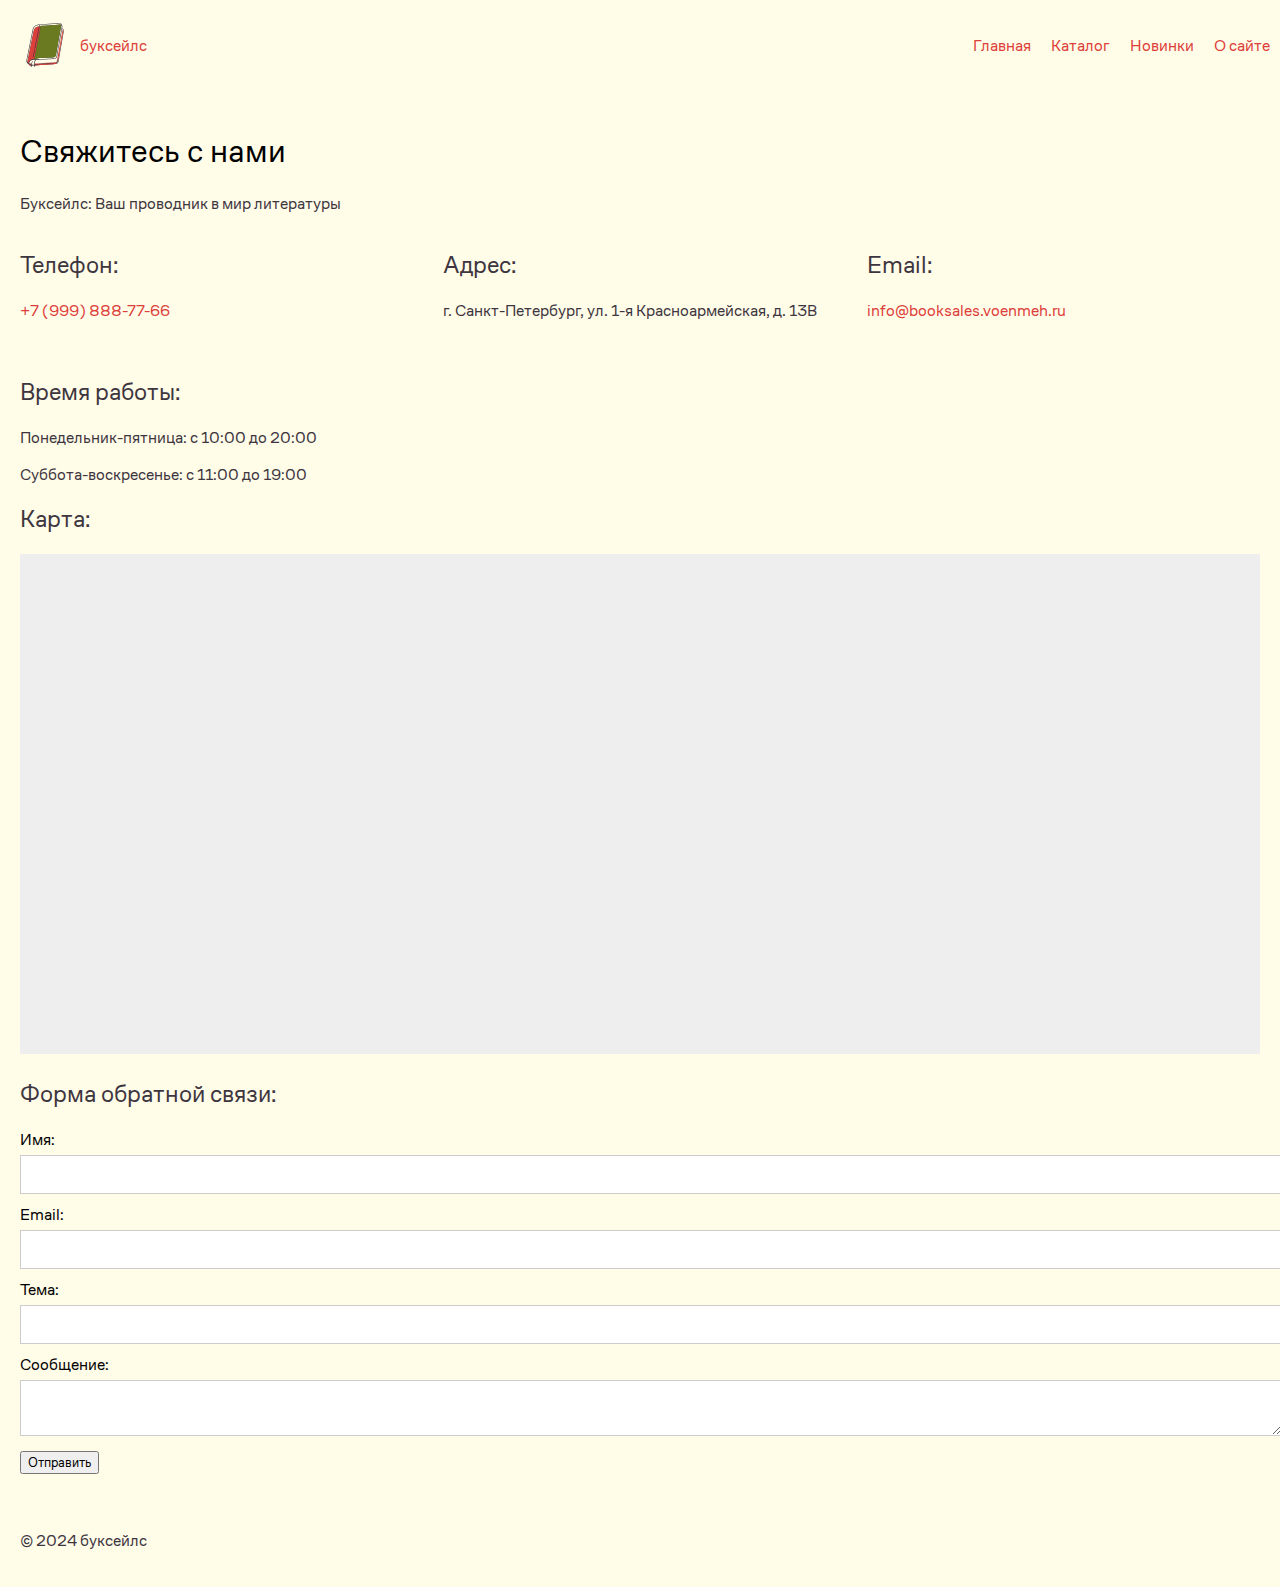
==== about.html @ e973d5db "first commit" ====
<!DOCTYPE html>
<html lang="ru">
<head>
    <meta charset="UTF-8">
    <meta name="viewport" content="width=device-width, initial-scale=1.0">
    <title>Контакты - буксейлс</title>
    <link rel="stylesheet" href="styles.css">
</head>
<body>
    <header>
        <div class="nav-container">
            <a href="index.html" class="logo"><img src="icons/logo.svg" alt="BookSales"> буксейлс</a> 
            <nav>
                <ul>
                    <li><a href="index.html">Главная</a></li>
                    <li><a href="index.html">Каталог</a></li>
                    <li><a href="index.html">Новинки</a></li>
                    <li><a href="about.html">О сайте</a></li>
                </ul>
            </nav>
        </div>
    </header>

    <main>
        <section class="contacts container">
            <h1>Свяжитесь с нами</h1>
            <p>Буксейлс: Ваш проводник в мир литературы</p> 

            <div class="contacts-info">
                <div class="contact-item">
                    <h2>Телефон:</h2>
                    <p><a href="tel:+79998887766">+7 (999) 888-77-66</a></p> 
                </div>
                <div class="contact-item">
                    <h2>Адрес:</h2>
                    <p>г. Санкт-Петербург, ул. 1-я Красноармейская, д. 13В</p> 
                </div>
                <div class="contact-item">
                    <h2>Email:</h2>
                    <p><a href="mailto:info@booksales.voenmeh.ru">info@booksales.voenmeh.ru</a></p> 
                </div>
            </div>

            <h2>Время работы:</h2>
            <p>Понедельник-пятница: с 10:00 до 20:00</p>
            <p>Суббота-воскресенье: с 11:00 до 19:00</p>

            <h2>Карта:</h2>
            <iframe class="map" src="https://www.google.com/maps/embed?pb=!1m18!1m12!1m3!1d1681.7472767989514!2d30.307559396736625!3d59.91644640522157!2m3!1f0!2f0!3f0!3m2!1i1024!2i768!4f13.1!3m3!1m2!1s0x469630f90384b97f%3A0xc9a65360cc7aac74!2z0JHQk9Ci0KMgItCS0J7QldCd0JzQldClIiDQuNC8LiDQlC7QpC4g0KPRgdGC0LjQvdC-0LLQsCwgItCd0L7QstGL0Lkg0JrQvtGA0L_Rg9GBIg!5e0!3m2!1sru!2suk!4v1725892881693!5m2!1sru!2suk" style="border:0;" allowfullscreen="" loading="lazy" referrerpolicy="no-referrer-when-downgrade"></iframe>

            <h2>Форма обратной связи:</h2>
            <form>
                <div class="form-group">
                    <label for="name">Имя:</label>
                    <input type="text" id="name" name="name" required>
                </div>
                <div class="form-group">
                    <label for="email">Email:</label>
                    <input type="email" id="email" name="email" required>
                </div>
                <div class="form-group">
                    <label for="subject">Тема:</label>
                    <input type="text" id="subject" name="subject" required>
                </div>
                <div class="form-group">
                    <label for="message">Сообщение:</label>
                    <textarea id="message" name="message" required></textarea>
                </div>
                <button type="submit">Отправить</button>
            </form>            
        </section>
    </main>

    <footer>
        <div class="container">
            <p>© 2024 буксейлс</p>
        </div>
    </footer>
</body>
</html>
---- styles.css ----
@font-face {
    font-family: 'CoFo Sans';
    src: url('fonts/CoFoSans-Bold.eot');
    src: local('CoFo Sans Bold'), local('CoFoSans-Bold'),
        url('fonts/CoFoSans-Bold.eot?#iefix') format('embedded-opentype'),
        url('fonts/CoFoSans-Bold.woff2') format('woff2'),
        url('fonts/CoFoSans-Bold.woff') format('woff'),
        url('fonts/CoFoSans-Bold.ttf') format('truetype');
    font-weight: bold;
    font-style: normal;
}

@font-face {
    font-family: 'CoFo Sans';
    src: url('fonts/CoFoSans-Black.eot');
    src: local('CoFo Sans Black'), local('CoFoSans-Black'),
        url('fonts/CoFoSans-Black.eot?#iefix') format('embedded-opentype'),
        url('fonts/CoFoSans-Black.woff2') format('woff2'),
        url('fonts/CoFoSans-Black.woff') format('woff'),
        url('fonts/CoFoSans-Black.ttf') format('truetype');
    font-weight: 900;
    font-style: normal;
}

@font-face {
    font-family: 'CoFo Sans';
    src: url('fonts/CoFoSans-Regular.eot');
    src: local('CoFo Sans'), local('CoFoSans-Regular'),
        url('fonts/CoFoSans-Regular.eot?#iefix') format('embedded-opentype'),
        url('fonts/CoFoSans-Regular.woff2') format('woff2'),
        url('fonts/CoFoSans-Regular.woff') format('woff'),
        url('fonts/CoFoSans-Regular.ttf') format('truetype');
    font-weight: normal;
    font-style: normal;
}

@font-face {
    font-family: 'CoFo Sans';
    src: url('fonts/CoFoSans-Medium.eot');
    src: local('CoFo Sans Medium'), local('CoFoSans-Medium'),
        url('fonts/CoFoSans-Medium.eot?#iefix') format('embedded-opentype'),
        url('fonts/CoFoSans-Medium.woff2') format('woff2'),
        url('fonts/CoFoSans-Medium.woff') format('woff'),
        url('fonts/CoFoSans-Medium.ttf') format('truetype');
    font-weight: 500;
    font-style: normal;
}

@font-face {
    font-family: 'CoFo Robert';
    src: url('fonts/CoFoRobert-RegularItalic.eot');
    src: local('CoFo Robert Italic'), local('CoFoRobert-RegularItalic'),
        url('fonts/CoFoRobert-RegularItalic.eot?#iefix') format('embedded-opentype'),
        url('fonts/CoFoRobert-RegularItalic.woff2') format('woff2'),
        url('fonts/CoFoRobert-RegularItalic.woff') format('woff'),
        url('fonts/CoFoRobert-RegularItalic.ttf') format('truetype');
    font-weight: normal;
    font-style: italic;
}

*{
    font-family: 'CoFo Sans'; font-weight: normal; font-style: normal;
}

body {
    margin: 0;
    background-color: #FFFCE8; /* Фон */
}

.container {
    max-width: 2000px;
    margin: 0 auto;
    padding: 20px;
}

.image-gallery {
    display: flex;
    flex-wrap: wrap; 
    justify-content: center; 
}
  
.image-gallery img {
    margin: 5px; 
    height: auto;
    display: block;
}

header {
    background-color: #FFFCE8; /* Цвет header */
    padding: 10px;
    display: flex;
    align-items: center; 
}
  
.nav-container { 
    display: flex;
    justify-content: space-between; 
    width: 100%; 
}

.nav-container a{    
    color: #DD403A; 
    font-weight: 300;
    text-decoration: none; /* Убираем подчеркивание ссылки */
}

.logo {
    display: flex;
    align-items: center;
}
  
.logo img {
    height: 70px; 
}

nav a { 
    color: #3E363F; 
    font-weight: bold;
    text-align: center;
    text-decoration: none; /* Убираем подчеркивание ссылки */
}

nav {
    display: flex;
    align-items: center; 
    justify-content: center;
}
  
nav ul {
    list-style: none;
    margin: 0;
    padding: 0;
    display: flex;
}
  
nav li {
    margin-left: 20px;
}
  
/* Медиа-запрос для мобильных устройств */
@media (max-width: 768px) {
    .nav-container {
      flex-direction: column; 
      text-align: center;
    }
  
    .logo {
      justify-content: center;
    }
  
    nav ul {
      flex-direction: column;
    }
  
    nav li {
      margin: 5px 0;
    }
}

h2, h3, p { /* Цвет заголовков и текста */
    color: #3E363F; 
}

/* Стили для секции featured-books */
.featured-books {
    padding: 20px; /* Добавляем отступы внутри секции */
}

.book-grid {
    display: flex;
    flex-wrap: wrap; /* Разрешаем перенос книг на новую строку */
    justify-content: center; /* Выравниваем книги по центру */
}  

.book-item {
    color:#3E363F;
    text-align: center;
    text-decoration: none; /* Убираем подчеркивание */
    margin-bottom: 20px;
    width: calc(100% / 4 - 20px); /* Ширина элемента book-item с учетом отступов */
    margin: 10px; /* Отступы между book-item */
}

.book-item img {
    max-width: 100%; /* Картинка не будет шире своего контейнера */
    height: auto; /* Высота подстраивается автоматически */
    display: block; /* Убираем лишние отступы */
}

.book-info h4 {
    margin: 0 0 5px 0;
    font-weight: bold; 
}

.book-info p {
    margin: 0;
    font-family: 'CoFo Robert'; 
    font-style: italic; 
}

/* Медиа-запросы для разных размеров экрана (аналогично image-gallery) */
@media (max-width: 1200px) {
    .book-item {
      width: calc(100% / 3 - 20px); 
    }
}

@media (max-width: 900px) {
    .book-item {
      width: calc(100% / 2 - 20px); 
    }
}

@media (max-width: 600px) {
    .book-item {
      width: calc(100% - 20px); 
    }
}

.hero {    
    padding: 0 20rem; 
  }
  
  .hero > div {
    display: flex;
    align-items: center;
    flex-wrap: wrap;
    justify-content: space-between; /* Распределяем элементы по краям */
  }
  
  .hero-content {
    margin-bottom: 20px;
  }
  
  .hero-content h2 {
    font-size: 3rem; /* Размер заголовка */
    margin-bottom: 10px;
  }
  
  .hero-content p {
    font-size: 1.2rem; /* Размер текста */
  }
  
  .hero-image {
    flex: 0 0 300px; /* Фиксированная ширина 500px */
  }
  
  .hero-image img {
    width: 100%;
    max-height: 700px;
    height: auto;
    object-fit: cover;
  }
  
  @media (max-width: 900px) { 
    .hero{
        padding: 15px;
    }

    .hero-content p {
        font-size: 0.9em; /* Размер текста */
      }

    .hero > div {
      justify-content: center; /* Выравниваем элементы по центру */
    }
  
    .hero-content {
      margin-bottom: 0;
      text-align: center; /* Выравниваем текст по центру */
    }
  
    .hero-image {
      flex: 1 0 100%; /* Занимаем всю ширину */
      margin-top: 20px;
    }
  }


  .book-details-content {
    padding: 0 5rem;
    display: flex;
    align-items: flex-center; /* Выравниваем элементы по верху */
    justify-content: center;
    gap: 50px; /* Отступ между изображением и информацией */
}

.book-details img {
    max-width: 450px; /* Максимальная ширина изображения */
    object-fit: cover;
    height: auto;
}

.book-info h1 {
    margin-top: 0;
    margin-bottom: 10px;
}

.book-info h2 {
    margin-top: 20px; 
}

.book-info ul {
    list-style: disc; /* Тип маркера списка */
    padding-left: 20px; /* Отступ слева для списка */
}

.book-info button {
    background-color: #DD403A; /* Цвет кнопки */
    color: white;
    padding: 10px 20px;
    border: none;
    cursor: pointer;
}

/* Медиа-запрос для маленьких экранов */
@media (max-width: 768px) {
    .book-details-content {
        flex-direction: column; /* Располагаем элементы в колонку */
        align-items: center; /* Выравниваем элементы по центру */
    }

    .book-details img {
        max-width: 100%; /* Изображение занимает всю ширину */
        margin-bottom: 20px; /* Отступ снизу */
    }
}

.contacts-info {
    display: flex;
    justify-content: space-between; /* Располагаем элементы по краям */
    flex-wrap: wrap; /* Разрешаем перенос на новую строку */
}

.contact-item {
    flex: 0 0 calc(33.33% - 20px); /* Ширина элемента с учетом отступов */
    margin-bottom: 20px;
}
.contact-item a{
    text-decoration: none;
    color:#DD403A;
}

.map {
    width: 100%;
    height: 500px; /* Высота карты */
    background-color: #eee; /* Замените на код вставки карты */
}

.form-group {
    margin-bottom: 10px;
}

.form-group label {
    display: block;
    margin-bottom: 5px;
}

.form-group input, .form-group textarea {
    width: 100%;
    padding: 10px;
    border: 1px solid #ccc;
}


/* Медиа-запрос для маленьких экранов */
@media (max-width: 768px) {
    .contacts-info {
        flex-direction: column; /* Располагаем элементы в колонку */
    }

    .contact-item {
        flex: 1 0 100%; /* Элемент занимает всю ширину */
    }
}
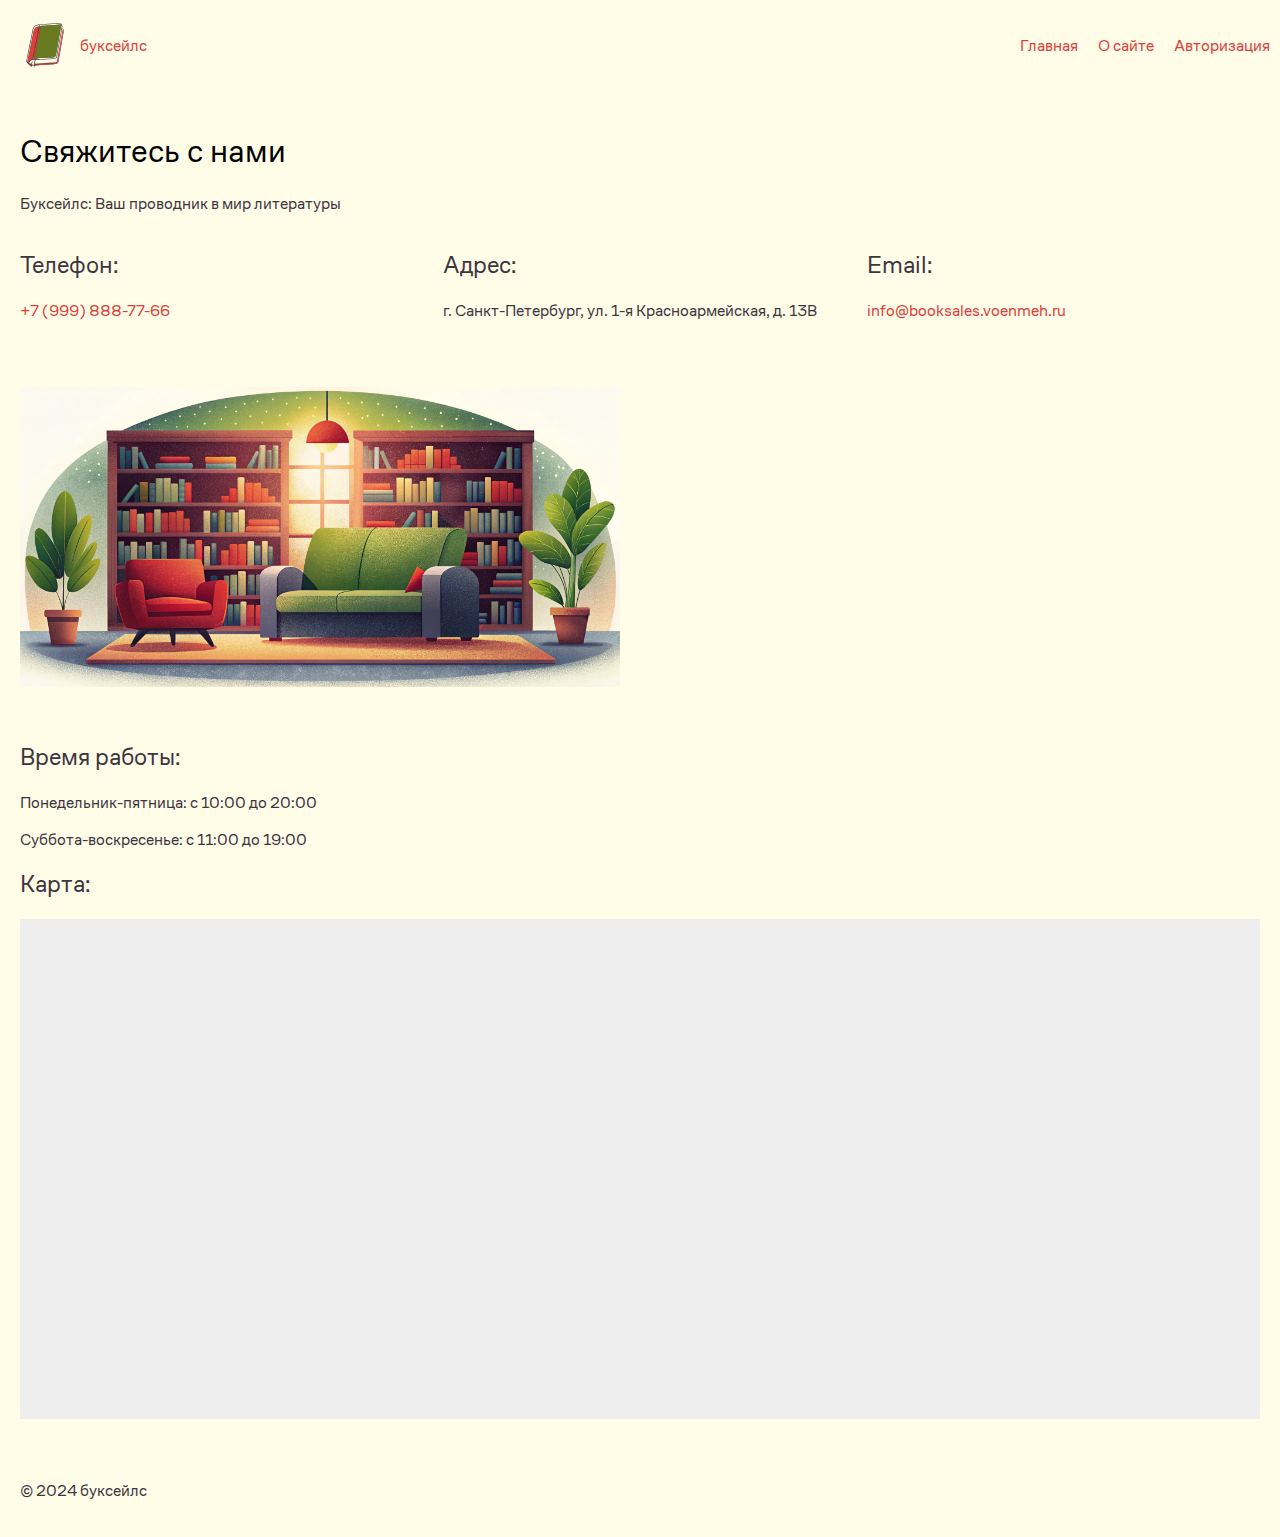
==== commit 6ee14375: "second commit" ====
--- a/about.html
+++ b/about.html
@@ -1,21 +1,22 @@
 <!DOCTYPE html>
 <html lang="ru">
+
 <head>
     <meta charset="UTF-8">
     <meta name="viewport" content="width=device-width, initial-scale=1.0">
     <title>Контакты - буксейлс</title>
     <link rel="stylesheet" href="styles.css">
 </head>
+
 <body>
     <header>
         <div class="nav-container">
-            <a href="index.html" class="logo"><img src="icons/logo.svg" alt="BookSales"> буксейлс</a> 
+            <a href="index.html" class="logo"><img src="icons/logo.svg" alt="BookSales"> буксейлс</a>
             <nav>
                 <ul>
                     <li><a href="index.html">Главная</a></li>
-                    <li><a href="index.html">Каталог</a></li>
-                    <li><a href="index.html">Новинки</a></li>
                     <li><a href="about.html">О сайте</a></li>
+                    <li><a id="auth"></a></li>
                 </ul>
             </nav>
         </div>
@@ -24,50 +25,34 @@
     <main>
         <section class="contacts container">
             <h1>Свяжитесь с нами</h1>
-            <p>Буксейлс: Ваш проводник в мир литературы</p> 
+            <p>Буксейлс: Ваш проводник в мир литературы</p>
+
 
             <div class="contacts-info">
                 <div class="contact-item">
                     <h2>Телефон:</h2>
-                    <p><a href="tel:+79998887766">+7 (999) 888-77-66</a></p> 
+                    <p><a href="tel:+79998887766">+7 (999) 888-77-66</a></p>
                 </div>
                 <div class="contact-item">
                     <h2>Адрес:</h2>
-                    <p>г. Санкт-Петербург, ул. 1-я Красноармейская, д. 13В</p> 
+                    <p>г. Санкт-Петербург, ул. 1-я Красноармейская, д. 13В</p>
                 </div>
                 <div class="contact-item">
                     <h2>Email:</h2>
-                    <p><a href="mailto:info@booksales.voenmeh.ru">info@booksales.voenmeh.ru</a></p> 
+                    <p><a href="mailto:info@booksales.voenmeh.ru">info@booksales.voenmeh.ru</a></p>
                 </div>
             </div>
+            <img class="background hero-image" src="images/background.png">
 
             <h2>Время работы:</h2>
             <p>Понедельник-пятница: с 10:00 до 20:00</p>
             <p>Суббота-воскресенье: с 11:00 до 19:00</p>
 
             <h2>Карта:</h2>
-            <iframe class="map" src="https://www.google.com/maps/embed?pb=!1m18!1m12!1m3!1d1681.7472767989514!2d30.307559396736625!3d59.91644640522157!2m3!1f0!2f0!3f0!3m2!1i1024!2i768!4f13.1!3m3!1m2!1s0x469630f90384b97f%3A0xc9a65360cc7aac74!2z0JHQk9Ci0KMgItCS0J7QldCd0JzQldClIiDQuNC8LiDQlC7QpC4g0KPRgdGC0LjQvdC-0LLQsCwgItCd0L7QstGL0Lkg0JrQvtGA0L_Rg9GBIg!5e0!3m2!1sru!2suk!4v1725892881693!5m2!1sru!2suk" style="border:0;" allowfullscreen="" loading="lazy" referrerpolicy="no-referrer-when-downgrade"></iframe>
-
-            <h2>Форма обратной связи:</h2>
-            <form>
-                <div class="form-group">
-                    <label for="name">Имя:</label>
-                    <input type="text" id="name" name="name" required>
-                </div>
-                <div class="form-group">
-                    <label for="email">Email:</label>
-                    <input type="email" id="email" name="email" required>
-                </div>
-                <div class="form-group">
-                    <label for="subject">Тема:</label>
-                    <input type="text" id="subject" name="subject" required>
-                </div>
-                <div class="form-group">
-                    <label for="message">Сообщение:</label>
-                    <textarea id="message" name="message" required></textarea>
-                </div>
-                <button type="submit">Отправить</button>
-            </form>            
+            <iframe class="map"
+                src="https://www.google.com/maps/embed?pb=!1m18!1m12!1m3!1d1681.7472767989514!2d30.307559396736625!3d59.91644640522157!2m3!1f0!2f0!3f0!3m2!1i1024!2i768!4f13.1!3m3!1m2!1s0x469630f90384b97f%3A0xc9a65360cc7aac74!2z0JHQk9Ci0KMgItCS0J7QldCd0JzQldClIiDQuNC8LiDQlC7QpC4g0KPRgdGC0LjQvdC-0LLQsCwgItCd0L7QstGL0Lkg0JrQvtGA0L_Rg9GBIg!5e0!3m2!1sru!2suk!4v1725892881693!5m2!1sru!2suk"
+                style="border:0;" allowfullscreen="" loading="lazy"
+                referrerpolicy="no-referrer-when-downgrade"></iframe>
         </section>
     </main>
 
@@ -76,5 +61,8 @@
             <p>© 2024 буксейлс</p>
         </div>
     </footer>
+
+    <script src="js/script.js"></script>
 </body>
+
 </html>--- a/styles.css
+++ b/styles.css
@@ -1,146 +1,151 @@
+/* Шрифты */
 @font-face {
-    font-family: 'CoFo Sans';
-    src: url('fonts/CoFoSans-Bold.eot');
-    src: local('CoFo Sans Bold'), local('CoFoSans-Bold'),
-        url('fonts/CoFoSans-Bold.eot?#iefix') format('embedded-opentype'),
-        url('fonts/CoFoSans-Bold.woff2') format('woff2'),
-        url('fonts/CoFoSans-Bold.woff') format('woff'),
-        url('fonts/CoFoSans-Bold.ttf') format('truetype');
+    font-family: "CoFo Sans";
+    src: url("fonts/CoFoSans-Bold.eot");
+    src: local("CoFo Sans Bold"), local("CoFoSans-Bold"),
+      url("fonts/CoFoSans-Bold.eot?#iefix") format("embedded-opentype"),
+      url("fonts/CoFoSans-Bold.woff2") format("woff2"),
+      url("fonts/CoFoSans-Bold.woff") format("woff"),
+      url("fonts/CoFoSans-Bold.ttf") format("truetype");
     font-weight: bold;
     font-style: normal;
-}
-
-@font-face {
-    font-family: 'CoFo Sans';
-    src: url('fonts/CoFoSans-Black.eot');
-    src: local('CoFo Sans Black'), local('CoFoSans-Black'),
-        url('fonts/CoFoSans-Black.eot?#iefix') format('embedded-opentype'),
-        url('fonts/CoFoSans-Black.woff2') format('woff2'),
-        url('fonts/CoFoSans-Black.woff') format('woff'),
-        url('fonts/CoFoSans-Black.ttf') format('truetype');
+  }
+  
+  @font-face {
+    font-family: "CoFo Sans";
+    src: url("fonts/CoFoSans-Black.eot");
+    src: local("CoFo Sans Black"), local("CoFoSans-Black"),
+      url("fonts/CoFoSans-Black.eot?#iefix") format("embedded-opentype"),
+      url("fonts/CoFoSans-Black.woff2") format("woff2"),
+      url("fonts/CoFoSans-Black.woff") format("woff"),
+      url("fonts/CoFoSans-Black.ttf") format("truetype");
     font-weight: 900;
     font-style: normal;
-}
-
-@font-face {
-    font-family: 'CoFo Sans';
-    src: url('fonts/CoFoSans-Regular.eot');
-    src: local('CoFo Sans'), local('CoFoSans-Regular'),
-        url('fonts/CoFoSans-Regular.eot?#iefix') format('embedded-opentype'),
-        url('fonts/CoFoSans-Regular.woff2') format('woff2'),
-        url('fonts/CoFoSans-Regular.woff') format('woff'),
-        url('fonts/CoFoSans-Regular.ttf') format('truetype');
+  }
+  
+  @font-face {
+    font-family: "CoFo Sans";
+    src: url("fonts/CoFoSans-Regular.eot");
+    src: local("CoFo Sans"), local("CoFoSans-Regular"),
+      url("fonts/CoFoSans-Regular.eot?#iefix") format("embedded-opentype"),
+      url("fonts/CoFoSans-Regular.woff2") format("woff2"),
+      url("fonts/CoFoSans-Regular.woff") format("woff"),
+      url("fonts/CoFoSans-Regular.ttf") format("truetype");
     font-weight: normal;
     font-style: normal;
-}
-
-@font-face {
-    font-family: 'CoFo Sans';
-    src: url('fonts/CoFoSans-Medium.eot');
-    src: local('CoFo Sans Medium'), local('CoFoSans-Medium'),
-        url('fonts/CoFoSans-Medium.eot?#iefix') format('embedded-opentype'),
-        url('fonts/CoFoSans-Medium.woff2') format('woff2'),
-        url('fonts/CoFoSans-Medium.woff') format('woff'),
-        url('fonts/CoFoSans-Medium.ttf') format('truetype');
+  }
+  
+  @font-face {
+    font-family: "CoFo Sans";
+    src: url("fonts/CoFoSans-Medium.eot");
+    src: local("CoFo Sans Medium"), local("CoFoSans-Medium"),
+      url("fonts/CoFoSans-Medium.eot?#iefix") format("embedded-opentype"),
+      url("fonts/CoFoSans-Medium.woff2") format("woff2"),
+      url("fonts/CoFoSans-Medium.woff") format("woff"),
+      url("fonts/CoFoSans-Medium.ttf") format("truetype");
     font-weight: 500;
     font-style: normal;
-}
-
-@font-face {
-    font-family: 'CoFo Robert';
-    src: url('fonts/CoFoRobert-RegularItalic.eot');
-    src: local('CoFo Robert Italic'), local('CoFoRobert-RegularItalic'),
-        url('fonts/CoFoRobert-RegularItalic.eot?#iefix') format('embedded-opentype'),
-        url('fonts/CoFoRobert-RegularItalic.woff2') format('woff2'),
-        url('fonts/CoFoRobert-RegularItalic.woff') format('woff'),
-        url('fonts/CoFoRobert-RegularItalic.ttf') format('truetype');
+  }
+  
+  @font-face {
+    font-family: "CoFo Robert";
+    src: url("fonts/CoFoRobert-RegularItalic.eot");
+    src: local("CoFo Robert Italic"), local("CoFoRobert-RegularItalic"),
+      url("fonts/CoFoRobert-RegularItalic.eot?#iefix") format("embedded-opentype"),
+      url("fonts/CoFoRobert-RegularItalic.woff2") format("woff2"),
+      url("fonts/CoFoRobert-RegularItalic.woff") format("woff"),
+      url("fonts/CoFoRobert-RegularItalic.ttf") format("truetype");
     font-weight: normal;
     font-style: italic;
-}
-
-*{
-    font-family: 'CoFo Sans'; font-weight: normal; font-style: normal;
-}
-
-body {
+  }
+  
+  /* Общие стили */
+  * {
+    font-family: "CoFo Sans";
+    font-weight: normal;
+    font-style: normal;
+    transition: all 0.3s ease;
+  }
+  
+  body {
     margin: 0;
-    background-color: #FFFCE8; /* Фон */
-}
-
-.container {
+    background-color: #fffce8; /* Фон */
+  }
+  
+  .container {
     max-width: 2000px;
     margin: 0 auto;
     padding: 20px;
-}
-
-.image-gallery {
-    display: flex;
-    flex-wrap: wrap; 
-    justify-content: center; 
-}
-  
-.image-gallery img {
-    margin: 5px; 
-    height: auto;
-    display: block;
-}
-
-header {
-    background-color: #FFFCE8; /* Цвет header */
+  }
+  
+  h2,
+  h3,
+  p {
+    /* Цвет заголовков и текста */
+    color: #3e363f;
+  }
+  
+  /* Header */
+  header {
+    background-color: #fffce8; /* Цвет header */
     padding: 10px;
     display: flex;
-    align-items: center; 
-}
-  
-.nav-container { 
-    display: flex;
-    justify-content: space-between; 
-    width: 100%; 
-}
-
-.nav-container a{    
-    color: #DD403A; 
+    align-items: center;
+  }
+  
+  .nav-container {
+    display: flex;
+    justify-content: space-between;
+    width: 100%;
+  }
+  
+  .nav-container a {
+    color: #dd403a;
     font-weight: 300;
     text-decoration: none; /* Убираем подчеркивание ссылки */
-}
-
-.logo {
+  }
+  
+  .logo {
     display: flex;
     align-items: center;
-}
-  
-.logo img {
-    height: 70px; 
-}
-
-nav a { 
-    color: #3E363F; 
+  }
+  
+  .logo img {
+    height: 70px;
+  }
+  
+  .logo img:hover {
+    transform: scale(1.05); /* Увеличиваем размер при наведении */
+  }
+  
+  nav a {
+    color: #3e363f;
     font-weight: bold;
     text-align: center;
     text-decoration: none; /* Убираем подчеркивание ссылки */
-}
-
-nav {
-    display: flex;
-    align-items: center; 
+  }
+  
+  nav {
+    display: flex;
+    align-items: center;
     justify-content: center;
-}
-  
-nav ul {
+  }
+  
+  nav ul {
     list-style: none;
     margin: 0;
     padding: 0;
     display: flex;
-}
-  
-nav li {
+  }
+  
+  nav li {
     margin-left: 20px;
-}
-  
-/* Медиа-запрос для мобильных устройств */
-@media (max-width: 768px) {
+  }
+  
+  /* Медиа-запрос для мобильных устройств (Header) */
+  @media (max-width: 768px) {
     .nav-container {
-      flex-direction: column; 
+      flex-direction: column;
       text-align: center;
     }
   
@@ -155,221 +160,313 @@
     nav li {
       margin: 5px 0;
     }
-}
-
-h2, h3, p { /* Цвет заголовков и текста */
-    color: #3E363F; 
-}
-
-/* Стили для секции featured-books */
-.featured-books {
+  }
+  
+  /* Hero Section */
+  .hero {
+    padding: 0 20rem;
+  }
+  
+  .hero > div {
+    display: flex;
+    align-items: center;
+    flex-wrap: wrap;
+    justify-content: space-between; /* Распределяем элементы по краям */
+  }
+  
+  .hero-content {
+    margin-bottom: 20px;
+  }
+  
+  .hero-content h2 {
+    font-size: 3rem; /* Размер заголовка */
+    margin-bottom: 10px;
+  }
+  
+  .hero-content p {
+    font-size: 1.2rem; /* Размер текста */
+  }
+  
+  .hero-image {
+    flex: 0 0 300px; /* Фиксированная ширина 500px */
+  }
+  
+  .hero-image img {
+    width: 100%;
+    max-height: 700px;
+    height: auto;
+    object-fit: cover;
+  }
+  
+  .hero-image:hover {
+    transform: scale(1.05); /* Увеличиваем размер при наведении */
+  }
+  
+  /* Медиа-запрос для Hero Section */
+  @media (max-width: 900px) {
+    .hero {
+      padding: 15px;
+    }
+  
+    .hero-content p {
+      font-size: 0.9em; /* Размер текста */
+    }
+  
+    .hero > div {
+      justify-content: center; /* Выравниваем элементы по центру */
+    }
+  
+    .hero-content {
+      margin-bottom: 0;
+      text-align: center; /* Выравниваем текст по центру */
+    }
+  
+    .hero-image {
+      flex: 1 0 100%; /* Занимаем всю ширину */
+      margin-top: 20px;
+    }
+  }
+  
+  /* Book Items */
+  .featured-books {
     padding: 20px; /* Добавляем отступы внутри секции */
-}
-
-.book-grid {
+  }
+  
+  .book-grid {
     display: flex;
     flex-wrap: wrap; /* Разрешаем перенос книг на новую строку */
     justify-content: center; /* Выравниваем книги по центру */
-}  
-
-.book-item {
-    color:#3E363F;
+  }
+  
+  .book-item {
+    color: #3e363f;
     text-align: center;
     text-decoration: none; /* Убираем подчеркивание */
     margin-bottom: 20px;
-    width: calc(100% / 4 - 20px); /* Ширина элемента book-item с учетом отступов */
-    margin: 10px; /* Отступы между book-item */
-}
-
-.book-item img {
+    width: calc(100% / 5 - 20px);
+    margin: 5px;
+    padding: 15px;
+  }
+  
+  .book-item:hover {
+    transform: scale(1.05); /* Увеличиваем размер при наведении */
+    box-shadow: 0 4px 8px rgba(0, 0, 0, 0.2); /* Добавляем тень */
+  }
+  
+  .book-item img {
     max-width: 100%; /* Картинка не будет шире своего контейнера */
     height: auto; /* Высота подстраивается автоматически */
     display: block; /* Убираем лишние отступы */
-}
-
-.book-info h4 {
+  }
+  
+  .book-info h4 {
     margin: 0 0 5px 0;
-    font-weight: bold; 
-}
-
-.book-info p {
+    font-weight: bold;
+  }
+  
+  .book-info p {
     margin: 0;
-    font-family: 'CoFo Robert'; 
-    font-style: italic; 
-}
-
-/* Медиа-запросы для разных размеров экрана (аналогично image-gallery) */
-@media (max-width: 1200px) {
+    font-family: "CoFo Robert";
+    font-style: italic;
+  }
+  
+  /* Медиа-запросы для разных размеров экрана (Book Items) */
+  @media (max-width: 1200px) {
     .book-item {
-      width: calc(100% / 3 - 20px); 
-    }
-}
-
-@media (max-width: 900px) {
+      width: calc(100% / 3 - 20px);
+    }
+  }
+  
+  @media (max-width: 900px) {
     .book-item {
-      width: calc(100% / 2 - 20px); 
-    }
-}
-
-@media (max-width: 600px) {
+      width: calc(100% / 2 - 20px);
+    }
+  }
+  
+  @media (max-width: 600px) {
     .book-item {
-      width: calc(100% - 20px); 
-    }
-}
-
-.hero {    
-    padding: 0 20rem; 
-  }
-  
-  .hero > div {
-    display: flex;
-    align-items: center;
-    flex-wrap: wrap;
-    justify-content: space-between; /* Распределяем элементы по краям */
-  }
-  
-  .hero-content {
-    margin-bottom: 20px;
-  }
-  
-  .hero-content h2 {
-    font-size: 3rem; /* Размер заголовка */
-    margin-bottom: 10px;
-  }
-  
-  .hero-content p {
-    font-size: 1.2rem; /* Размер текста */
-  }
-  
-  .hero-image {
-    flex: 0 0 300px; /* Фиксированная ширина 500px */
-  }
-  
-  .hero-image img {
-    width: 100%;
-    max-height: 700px;
-    height: auto;
-    object-fit: cover;
-  }
-  
-  @media (max-width: 900px) { 
-    .hero{
-        padding: 15px;
-    }
-
-    .hero-content p {
-        font-size: 0.9em; /* Размер текста */
-      }
-
-    .hero > div {
-      justify-content: center; /* Выравниваем элементы по центру */
-    }
-  
-    .hero-content {
-      margin-bottom: 0;
-      text-align: center; /* Выравниваем текст по центру */
-    }
-  
-    .hero-image {
-      flex: 1 0 100%; /* Занимаем всю ширину */
-      margin-top: 20px;
-    }
-  }
-
-
+      width: calc(100% - 20px);
+    }
+  }
+  
+  /* Book Details */
   .book-details-content {
     padding: 0 5rem;
     display: flex;
     align-items: flex-center; /* Выравниваем элементы по верху */
     justify-content: center;
     gap: 50px; /* Отступ между изображением и информацией */
-}
-
-.book-details img {
+  }
+  
+  .book-details img {
     max-width: 450px; /* Максимальная ширина изображения */
     object-fit: cover;
     height: auto;
-}
-
-.book-info h1 {
+  }
+  
+  .book-info h1 {
     margin-top: 0;
     margin-bottom: 10px;
-}
-
-.book-info h2 {
-    margin-top: 20px; 
-}
-
-.book-info ul {
+  }
+  
+  .book-info h2 {
+    margin-top: 20px;
+  }
+  
+  .book-info ul {
     list-style: disc; /* Тип маркера списка */
     padding-left: 20px; /* Отступ слева для списка */
-}
-
-.book-info button {
-    background-color: #DD403A; /* Цвет кнопки */
+  }
+  
+  .book-info button {
+    background-color: #dd403a; /* Цвет кнопки */
     color: white;
     padding: 10px 20px;
     border: none;
     cursor: pointer;
-}
-
-/* Медиа-запрос для маленьких экранов */
-@media (max-width: 768px) {
+  }
+  
+  /* Медиа-запрос для Book Details */
+  @media (max-width: 768px) {
     .book-details-content {
-        flex-direction: column; /* Располагаем элементы в колонку */
-        align-items: center; /* Выравниваем элементы по центру */
-    }
-
+      padding: 0 15px;
+      flex-direction: column; /* Располагаем элементы в колонку */
+      align-items: center; /* Выравниваем элементы по центру */
+    }
+  
     .book-details img {
-        max-width: 100%; /* Изображение занимает всю ширину */
-        margin-bottom: 20px; /* Отступ снизу */
-    }
-}
-
-.contacts-info {
+      max-width: 100%; /* Изображение занимает всю ширину */
+      margin-bottom: 20px; /* Отступ снизу */
+    }
+  }
+  
+  /* Contacts */
+  .contacts-info {
     display: flex;
     justify-content: space-between; /* Располагаем элементы по краям */
     flex-wrap: wrap; /* Разрешаем перенос на новую строку */
-}
-
-.contact-item {
+  }
+  
+  .contact-item {
     flex: 0 0 calc(33.33% - 20px); /* Ширина элемента с учетом отступов */
     margin-bottom: 20px;
-}
-.contact-item a{
+  }
+  
+  .contact-item a {
     text-decoration: none;
-    color:#DD403A;
-}
-
-.map {
+    color: #dd403a;
+  }
+  
+  .map {
     width: 100%;
     height: 500px; /* Высота карты */
     background-color: #eee; /* Замените на код вставки карты */
-}
-
-.form-group {
+  }
+  
+  .background {
+    max-height: 300px;
+    max-width: 100%;
+    padding: 10px 0;
+    margin: 20px 0;
+  }
+  
+  .form-group {
     margin-bottom: 10px;
-}
-
-.form-group label {
+  }
+  
+  .form-group label {
     display: block;
     margin-bottom: 5px;
-}
-
-.form-group input, .form-group textarea {
+  }
+  
+  .form-group input,
+  .form-group textarea {
     width: 100%;
     padding: 10px;
     border: 1px solid #ccc;
-}
-
-
-/* Медиа-запрос для маленьких экранов */
-@media (max-width: 768px) {
+  }
+  
+  /* Медиа-запрос для Contacts */
+  @media (max-width: 768px) {
     .contacts-info {
-        flex-direction: column; /* Располагаем элементы в колонку */
-    }
-
+      flex-direction: column; /* Располагаем элементы в колонку */
+    }
+  
     .contact-item {
-        flex: 1 0 100%; /* Элемент занимает всю ширину */
-    }
-}+      flex: 1 0 100%; /* Элемент занимает всю ширину */
+    }
+  }
+  
+  /* Review Form */
+  #reviewForm div {
+    margin-bottom: 10px;
+  }
+  
+  #reviewForm label {
+    display: block;
+    margin-bottom: 5px;
+  }
+  
+  #reviewForm input,
+  #reviewForm textarea,
+  #reviewForm select {
+    width: 100%;
+    padding: 8px;
+    border: 1px solid #ccc;
+  }
+  
+  #message {
+    border: 1px solid green;
+    padding: 10px;
+    background-color: lightgreen;
+    margin-top: 10px;
+  }
+  
+  .hidden {
+    display: none;
+  }
+  
+  /* Popup */
+  .popup {
+    display: none;
+    position: fixed;
+    left: 50%;
+    top: 50%;
+    transform: translate(-50%, -50%);
+    border: 1px solid #ccc;
+    padding: 20px;
+    background-color: #fff;
+    z-index: 100;
+    width: 400px;
+  }
+  
+  .popup h2 {
+    margin-top: 0;
+  }
+  
+  .popup .close {
+    position: absolute;
+    top: 10px;
+    right: 10px;
+    cursor: pointer;
+  }
+  
+  .popup label {
+    display: block;
+    margin-bottom: 5px;
+  }
+  
+  .popup input {
+    width: 100%;
+    padding: 8px;
+    margin-bottom: 10px;
+    border: 1px solid #ccc;
+  }
+  
+  .popup button {
+    padding: 10px 20px;
+    background-color: #4CAF50;
+    color: white;
+    border: none;
+    cursor: pointer;
+  }